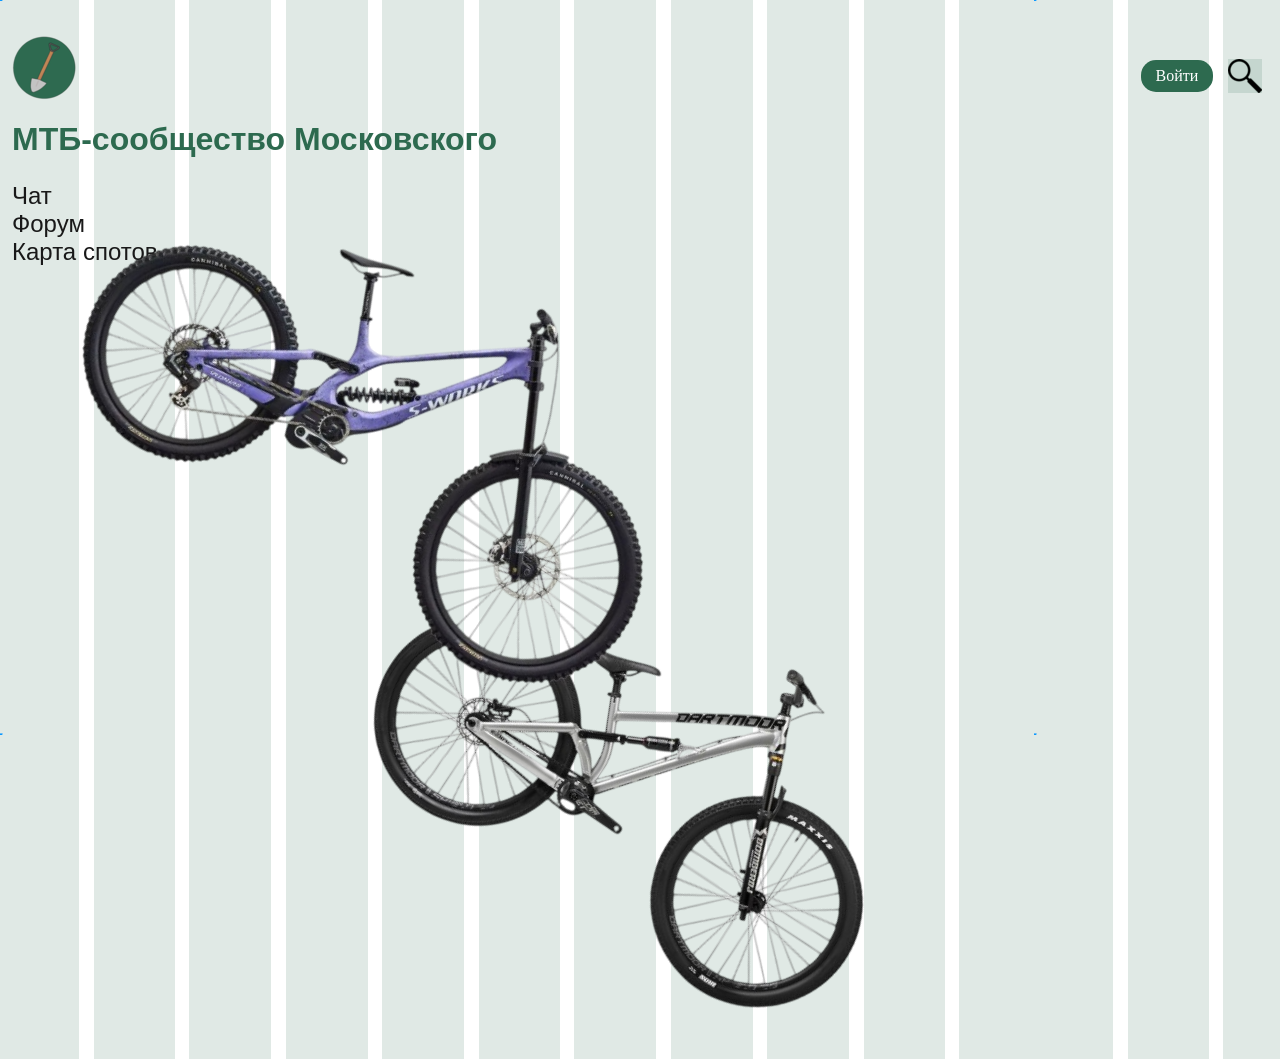
==== index.html @ 4b38844b "Add files via upload" ====
<!DOCTYPE html>
<html lang="ru">
<head>
    <meta charset="UTF-8">
    <meta name="viewport" content="width=device-width, initial-scale=1.0">
    <title>МТБмосковский</title>
    <link rel="stylesheet" href="style.css">
    <link rel="shortcut icon" href="images/Tlogo.png">
</head>
<body>
 <div class="app-container">
  <header>
    <img class="logo" src="images/Tlogo.png" alt="">
    <a class="login" href="login/index.html">
        Войти
    </a>
    <a class="s" href="search/index.html"><img src="images/search.png" alt=""></a>
  </header>
    <H1>МТБ-сообщество
      Московского
    </H1>
    <nav>
     <ul class="menu-list">
      <li><a class="a1" href="chat/index.html">Чат</a></li>
      <li><a class="a2" href="forum/index.html">Форум</a></li>
      <li><a class="a3" href="map/index.html">Карта спотов</a></li>
     </ul>
    </nav> 
    <img class="fotomtb" src="images/fotomtb.png" alt="">
  </div>
</body>
</html>
---- style.css ----
header {display: flex;align-items: center;justify-content: space-between;}
.login {background-color: #2D6A4F;color: white;height: 32px;width: 72px;;border-radius: 15px;margin-left: auto;margin-right: 15px;margin-top: 44px;border: none;
padding: 0px;display: inline-flex; align-items: center; justify-content: center; text-decoration: none;}
h1 {color: #2D6A4F;font-family: Impact, Haettenschweiler, 'Arial Na', sans-serif;margin-left: 4px;margin-right: 82px;}
.menu-list {padding-left: 0px;margin-bottom: 10px;text-decoration: none;color: #000;font-size: 24px;}
.menu-list a:hover {color: gray;text-decoration: underline;}
.logo {margin-left: 4px;margin-top: 27px;}
.s {padding: 0px;border: 0cm;margin-right: 10px;margin-top: 44px;display: inline-flex; align-items: center; justify-content: center; text-decoration: none;}
.a1 {margin-top: 225x;margin-left: 4px;color: #191919;font-size: 24px;font-weight: 100;font-family: Impact, Haettenschweiler, 'Arial Narrow Bold', sans-serif;
text-decoration: none;}
.a2 {margin-top: 299px;margin-left: 4px;color: #191919;font-size: 24px;font-weight: 200;font-family: Impact, Haettenschweiler, 'Arial Narrow Bold', sans-serif;
text-decoration: none;} 
.a3 {margin-top: 225px;margin-left: 4px;color: #191919;font-size: 24px;font-weight: 200;font-family: Impact, Haettenschweiler, 'Arial Narrow Bold', sans-serif;
text-decoration: none;}
.fotomtb {max-width: 100%;;height: auto;transform: rotate(33.21deg);margin-top: 50px;margin-right: 50px;}
body {background-image: url(images/background.png);}
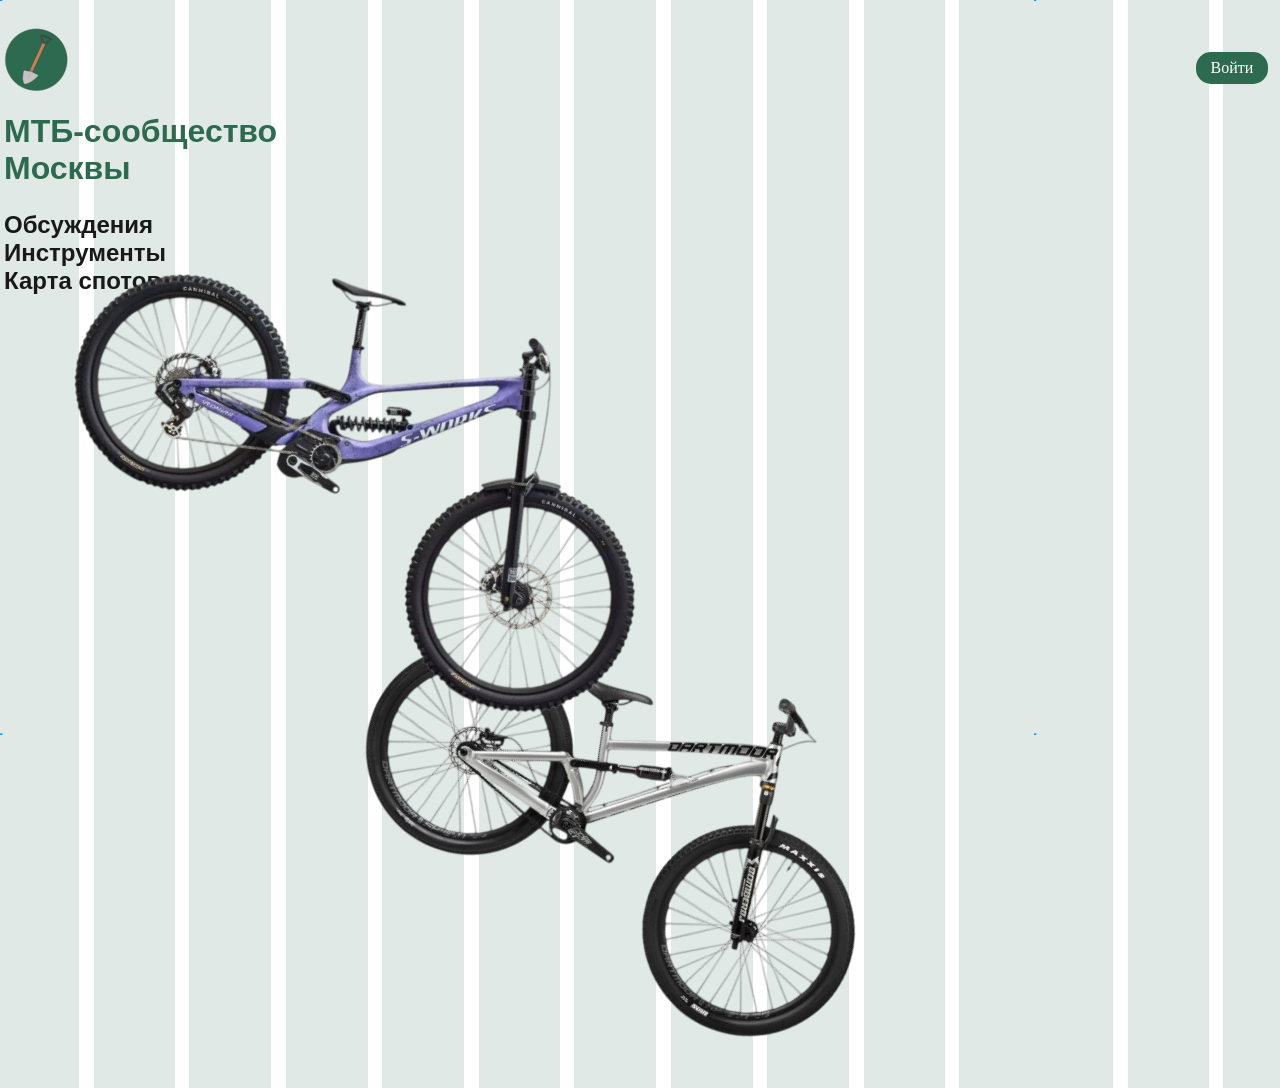
==== commit 921a28c7: "Add files via upload" ====
--- a/index.html
+++ b/index.html
@@ -3,7 +3,7 @@
 <head>
     <meta charset="UTF-8">
     <meta name="viewport" content="width=device-width, initial-scale=1.0">
-    <title>МТБмосковский</title>
+    <title></title>
     <link rel="stylesheet" href="style.css">
     <link rel="shortcut icon" href="images/Tlogo.png">
 </head>
@@ -11,22 +11,20 @@
  <div class="app-container">
   <header>
     <img class="logo" src="images/Tlogo.png" alt="">
-    <a class="login" href="login/index.html">
-        Войти
-    </a>
-    <a class="s" href="search/index.html"><img src="images/search.png" alt=""></a>
+    <a class="loginLink" href="login/index.html">Войти</a>
   </header>
-    <H1>МТБ-сообщество
-      Московского
+    <H1>МТБ-сообщество<br>
+      Москвы
     </H1>
     <nav>
-     <ul class="menu-list">
-      <li><a class="a1" href="chat/index.html">Чат</a></li>
-      <li><a class="a2" href="forum/index.html">Форум</a></li>
-      <li><a class="a3" href="map/index.html">Карта спотов</a></li>
+     <ul class="link-list">
+      <li><a class="link1" href="chat/index.html">Обсуждения</a></li>
+      <li><a class="link2" href="instrument/index.html/">Инструменты</a></li>
+      <li><a class="link3" href="map/index.html">Карта спотов</a></li>
      </ul>
     </nav> 
-    <img class="fotomtb" src="images/fotomtb.png" alt="">
+    <img class="photomtb" src="images/fotomtb.png" alt="">
+    <script src="script.js"></script>
   </div>
 </body>
 </html>
--- a/style.css
+++ b/style.css
@@ -1,17 +1,71 @@
-header {display: flex;align-items: center;justify-content: space-between;}
-.login {background-color: #2D6A4F;color: white;height: 32px;width: 72px;;border-radius: 15px;margin-left: auto;margin-right: 15px;margin-top: 44px;border: none;
-padding: 0px;display: inline-flex; align-items: center; justify-content: center; text-decoration: none;}
-h1 {color: #2D6A4F;font-family: Impact, Haettenschweiler, 'Arial Na', sans-serif;margin-left: 4px;margin-right: 82px;}
-.menu-list {padding-left: 0px;margin-bottom: 10px;text-decoration: none;color: #000;font-size: 24px;}
-.menu-list a:hover {color: gray;text-decoration: underline;}
-.logo {margin-left: 4px;margin-top: 27px;}
-.s {padding: 0px;border: 0cm;margin-right: 10px;margin-top: 44px;display: inline-flex; align-items: center; justify-content: center; text-decoration: none;}
-.a1 {margin-top: 225x;margin-left: 4px;color: #191919;font-size: 24px;font-weight: 100;font-family: Impact, Haettenschweiler, 'Arial Narrow Bold', sans-serif;
+body {background-image: url(images/background.png);
+margin: 0;
+opacity: 0;
+animation: fadeInBody 1.3s ease-in 0.5s forwards;}
+
+@keyframes fadeInBody {0% {opacity: 0;}
+100% {opacity: 1;}}
+
+header {display: flex;
+align-items: center;
+justify-content: space-between;}
+
+.loginLink {background-color: #2D6A4F;
+color: white;
+height: 32px;width: 72px;
+border-radius: 15px;
+margin-left: auto;
+margin-right: 12px;
+margin-top: 44px;
+border: none;
+padding: 0px;
+display: inline-flex;
+align-items: center;
+justify-content: center;
 text-decoration: none;}
-.a2 {margin-top: 299px;margin-left: 4px;color: #191919;font-size: 24px;font-weight: 200;font-family: Impact, Haettenschweiler, 'Arial Narrow Bold', sans-serif;
-text-decoration: none;} 
-.a3 {margin-top: 225px;margin-left: 4px;color: #191919;font-size: 24px;font-weight: 200;font-family: Impact, Haettenschweiler, 'Arial Narrow Bold', sans-serif;
+
+h1 {color: #2D6A4F;
+font-family: Impact, Haettenschweiler, 'Arial Na', sans-serif;
+margin-left: 4px;margin-right: 82px;}
+
+.link-list {padding-left: 0px;
+margin-bottom: 10px;
+text-decoration: none;
+color: #000;
+font-size: 24px;}
+
+.link-list a:hover {color: gray;
+text-decoration: underline;}
+
+.logo {margin-left: 4px;
+margin-top: 27px;}
+
+.link1 {margin-top: 225x;
+margin-left: 4px;
+color: #191919;
+font-size: 24px;
+font-weight: bold;
+font-family: Impact, Haettenschweiler, 'Arial Narrow Bold', sans-serif;
 text-decoration: none;}
-.fotomtb {max-width: 100%;;height: auto;transform: rotate(33.21deg);margin-top: 50px;margin-right: 50px;}
-body {background-image: url(images/background.png);}
 
+.link2 {margin-top: 299px;
+margin-left: 4px;
+color: #191919;
+font-size: 24px;
+font-weight: bold;
+font-family: Impact, Haettenschweiler, 'Arial Narrow Bold', sans-serif;
+text-decoration: none;}
+
+.link3 {margin-top: 225px;
+margin-left: 4px;
+color: #191919;
+font-size: 24px;
+font-weight: bold;font-family: Impact, Haettenschweiler, 'Arial Narrow Bold', sans-serif;
+text-decoration: none;}
+
+.photomtb {max-width: 100%;
+height: auto;
+transform: rotate(33.21deg);
+margin-top: 50px;
+margin-right: 50px;}
+
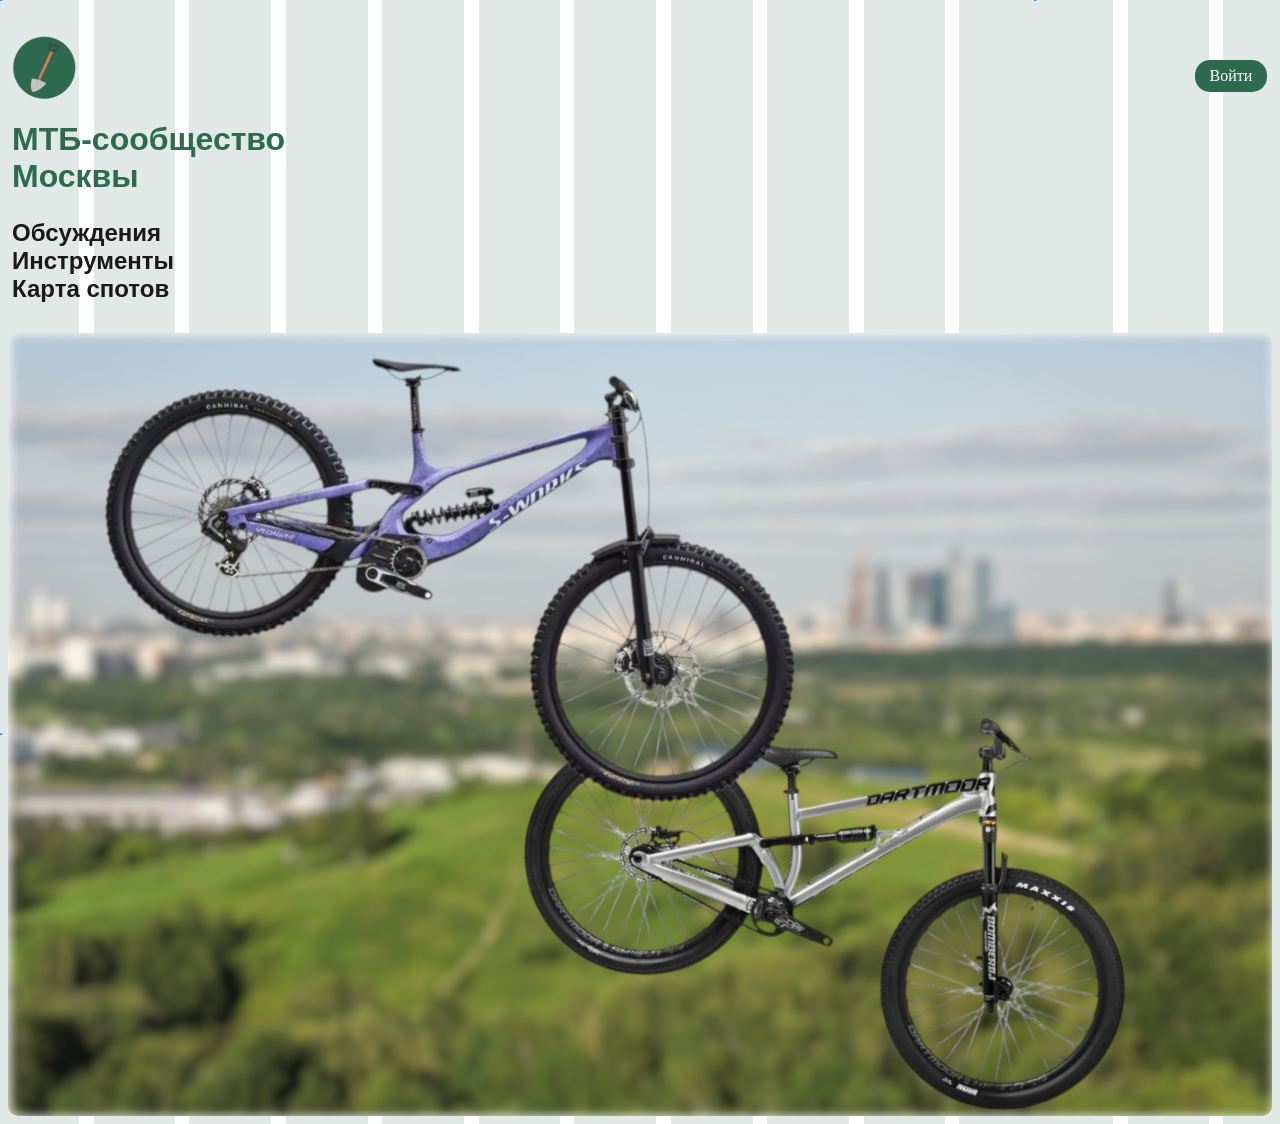
==== commit 73a8fa6c: "Add files via upload" ====
--- a/index.html
+++ b/index.html
@@ -13,17 +13,17 @@
     <img class="logo" src="images/Tlogo.png" alt="">
     <a class="loginLink" href="login/index.html">Войти</a>
   </header>
-    <H1>МТБ-сообщество<br>
+    <h1 class="h1 reveal" >МТБ-сообщество<br>
       Москвы
     </H1>
     <nav>
      <ul class="link-list">
-      <li><a class="link1" href="chat/index.html">Обсуждения</a></li>
-      <li><a class="link2" href="instrument/index.html/">Инструменты</a></li>
-      <li><a class="link3" href="map/index.html">Карта спотов</a></li>
+      <li><a class="link1 reveal" href="chat/index.html">Обсуждения</a></li>
+      <li><a class="link2 reveal" href="instrument/index.html/">Инструменты</a></li>
+      <li><a class="link3 reveal" href="map/index.html">Карта спотов</a></li>
      </ul>
     </nav> 
-    <img class="photomtb" src="images/fotomtb.png" alt="">
+    <img class="photomtb reveal" src="images/fotomtb.jpg" alt="">
     <script src="script.js"></script>
   </div>
 </body>
--- a/style.css
+++ b/style.css
@@ -1,10 +1,10 @@
 body {background-image: url(images/background.png);
-margin: 0;
+/*margin: 0;
 opacity: 0;
-animation: fadeInBody 1.3s ease-in 0.5s forwards;}
+animation: fadeInBody 1.3s ease-in 0.5s forwards;*/}
 
-@keyframes fadeInBody {0% {opacity: 0;}
-100% {opacity: 1;}}
+/*@keyframes fadeInBody {0% {opacity: 0;}
+100% {opacity: 1;}}*/
 
 header {display: flex;
 align-items: center;
@@ -15,7 +15,7 @@
 height: 32px;width: 72px;
 border-radius: 15px;
 margin-left: auto;
-margin-right: 12px;
+margin-right: 5px;
 margin-top: 44px;
 border: none;
 padding: 0px;
@@ -24,9 +24,18 @@
 justify-content: center;
 text-decoration: none;}
 
-h1 {color: #2D6A4F;
-font-family: Impact, Haettenschweiler, 'Arial Na', sans-serif;
-margin-left: 4px;margin-right: 82px;}
+.reveal, .h1 {color: #2D6A4F;
+font-family: Impact, Haettenschweiler, 'Arial Narrow Bold', sans-serif;
+margin-left: 4px;
+margin-right: 82px;
+opacity: 0;
+transform: translateY(35px) scale(0.98);
+transition: opacity 0.8s cubic-bezier(0.22, 1, 0.36, 1), 
+transform 0.8s cubic-bezier(0.22, 1, 0.36, 1);
+will-change: opacity, transform;}
+
+.reveal.active {opacity: 1;
+transform: translateY(0) scale(1);}
 
 .link-list {padding-left: 0px;
 margin-bottom: 10px;
@@ -46,7 +55,8 @@
 font-size: 24px;
 font-weight: bold;
 font-family: Impact, Haettenschweiler, 'Arial Narrow Bold', sans-serif;
-text-decoration: none;}
+text-decoration: none;
+transition-delay: 0.3s; }
 
 .link2 {margin-top: 299px;
 margin-left: 4px;
@@ -54,18 +64,23 @@
 font-size: 24px;
 font-weight: bold;
 font-family: Impact, Haettenschweiler, 'Arial Narrow Bold', sans-serif;
-text-decoration: none;}
+text-decoration: none;
+transition-delay: 0.5s; }
 
 .link3 {margin-top: 225px;
 margin-left: 4px;
 color: #191919;
 font-size: 24px;
 font-weight: bold;font-family: Impact, Haettenschweiler, 'Arial Narrow Bold', sans-serif;
-text-decoration: none;}
+text-decoration: none;
+transition-delay: 0.7s; }
 
-.photomtb {max-width: 100%;
-height: auto;
-transform: rotate(33.21deg);
-margin-top: 50px;
-margin-right: 50px;}
+.photomtb {max-width: none;
+height: 100%;
+width: 100%;
+display: block;
+margin-top: 30px;
+margin-left: auto;
+margin-right: auto;
+border-radius: 10px;}
 
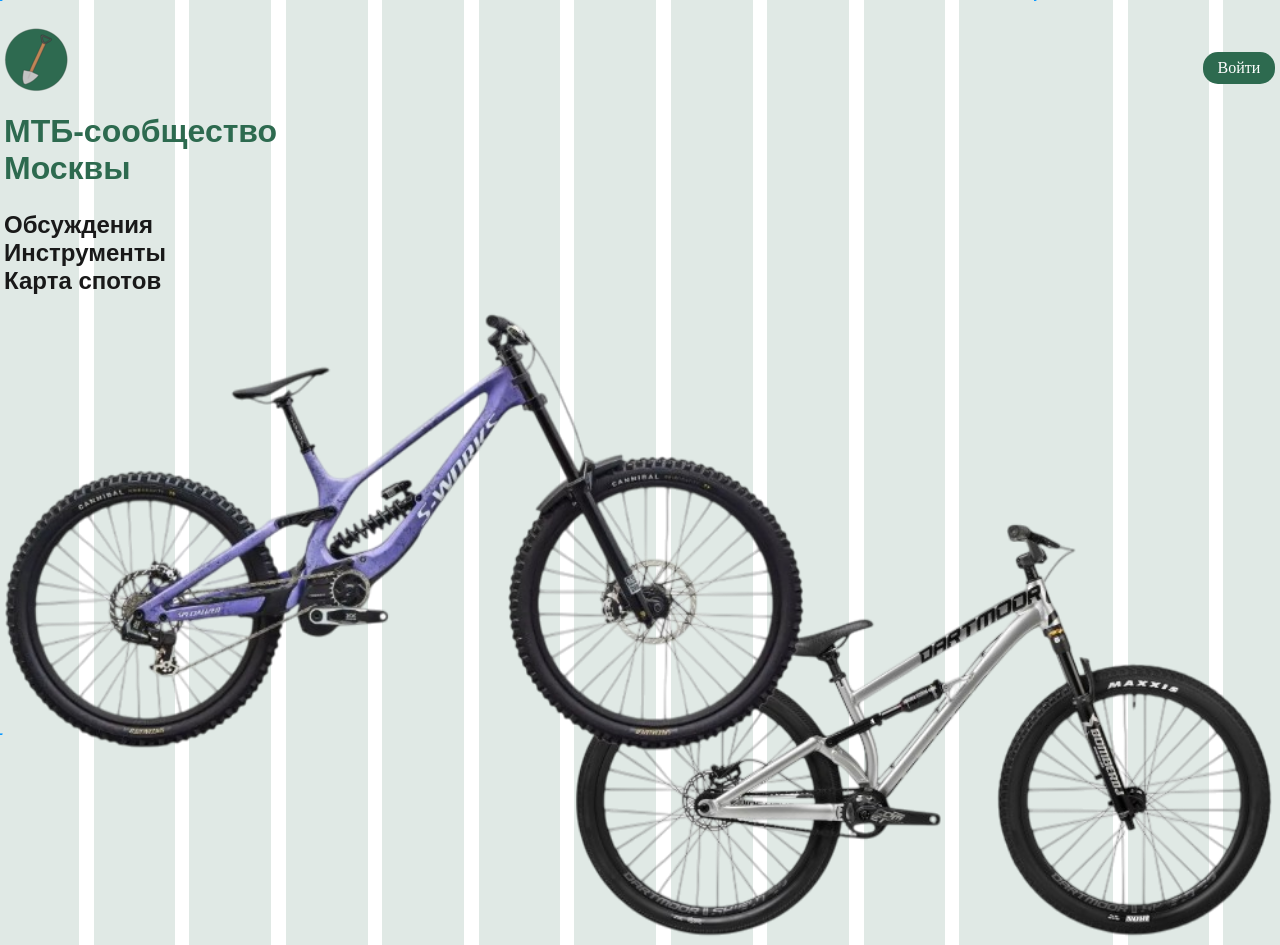
==== commit e5608b3f: "index.html" ====
--- a/index.html
+++ b/index.html
@@ -23,8 +23,8 @@
       <li><a class="link3 reveal" href="map/index.html">Карта спотов</a></li>
      </ul>
     </nav> 
-    <img class="photomtb reveal" src="images/fotomtb.jpg" alt="">
+    <img class="photomtb reveal" src="images/fotomtb.png" alt="">
     <script src="script.js"></script>
   </div>
 </body>
-</html>+</html>
--- a/style.css
+++ b/style.css
@@ -1,10 +1,6 @@
 body {background-image: url(images/background.png);
-/*margin: 0;
-opacity: 0;
-animation: fadeInBody 1.3s ease-in 0.5s forwards;*/}
+margin: 0;}
 
-/*@keyframes fadeInBody {0% {opacity: 0;}
-100% {opacity: 1;}}*/
 
 header {display: flex;
 align-items: center;
@@ -62,7 +58,7 @@
 margin-left: 4px;
 color: #191919;
 font-size: 24px;
-font-weight: bold;
+font-weight: bolder;
 font-family: Impact, Haettenschweiler, 'Arial Narrow Bold', sans-serif;
 text-decoration: none;
 transition-delay: 0.5s; }
@@ -76,11 +72,9 @@
 transition-delay: 0.7s; }
 
 .photomtb {max-width: none;
-height: 100%;
 width: 100%;
 display: block;
-margin-top: 30px;
+margin-top: 10px;
 margin-left: auto;
 margin-right: auto;
-border-radius: 10px;}
-
+transform: rotate(33.21deg)}
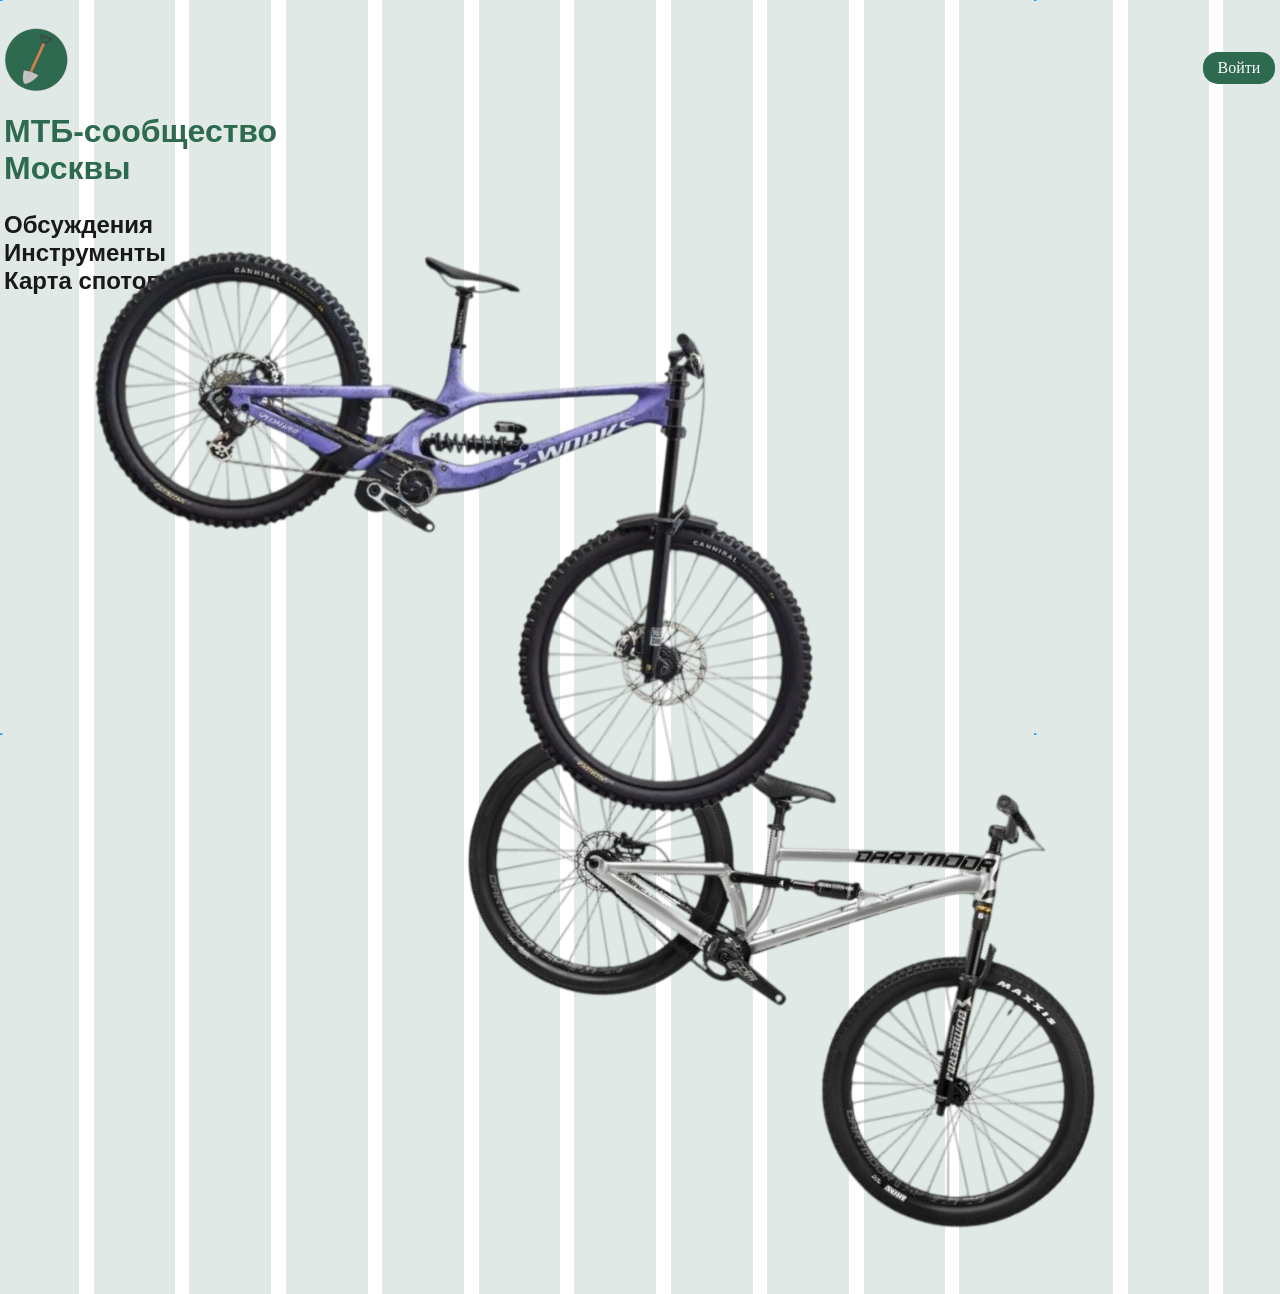
==== commit e2a6bc2e: "Add files via upload" ====
--- a/index.html
+++ b/index.html
@@ -19,7 +19,7 @@
     <nav>
      <ul class="link-list">
       <li><a class="link1 reveal" href="chat/index.html">Обсуждения</a></li>
-      <li><a class="link2 reveal" href="instrument/index.html/">Инструменты</a></li>
+      <li><a class="link2 reveal" href="indexInstrument.html">Инструменты</a></li>
       <li><a class="link3 reveal" href="map/index.html">Карта спотов</a></li>
      </ul>
     </nav> 
@@ -27,4 +27,4 @@
     <script src="script.js"></script>
   </div>
 </body>
-</html>
+</html>
--- a/style.css
+++ b/style.css
@@ -74,7 +74,7 @@
 .photomtb {max-width: none;
 width: 100%;
 display: block;
-margin-top: 10px;
+margin-top: 60px;
 margin-left: auto;
 margin-right: auto;
-transform: rotate(33.21deg)}
+rotate: 33.21deg}
